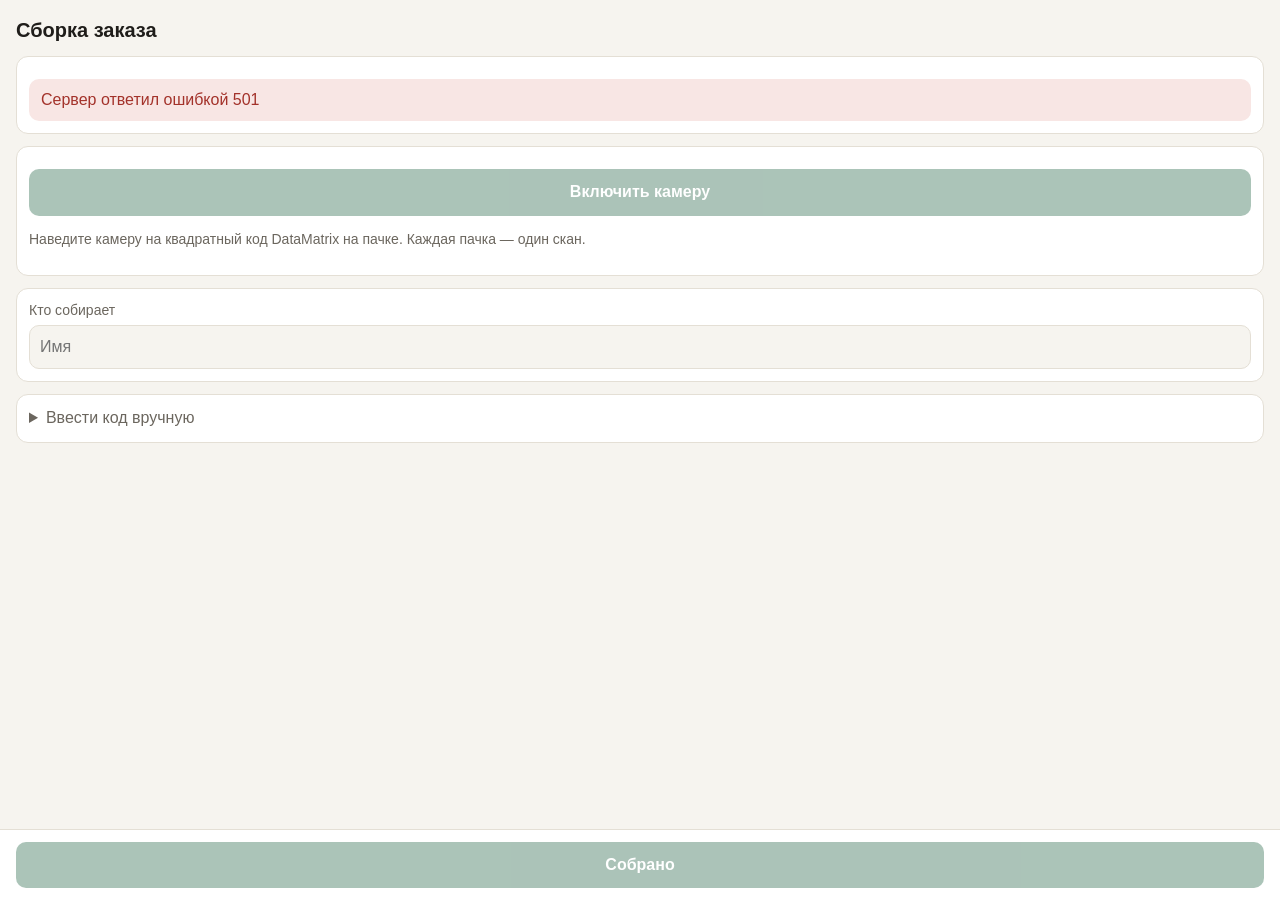
==== app/static/packing/index.html @ 6cec144b "Pack an order by scanning each pack from a phone The paid-order card now carries a link to a packing" ====
<!doctype html>
<html lang="ru">
<head>
<meta charset="utf-8">
<meta name="viewport" content="width=device-width, initial-scale=1, viewport-fit=cover">
<meta name="robots" content="noindex, nofollow">
<meta name="referrer" content="no-referrer">
<link rel="icon" href="data:,">
<title>Сборка заказа</title>
<style>
  :root {
    --bg: #f6f4ef; --card: #ffffff; --text: #1f1d1a; --muted: #6b665e;
    --line: #e4dfd5; --accent: #2f6b4f; --accent-text: #ffffff;
    --ok: #2f6b4f; --ok-bg: #e5f1ea; --bad: #a3322a; --bad-bg: #f8e6e4;
    --warn: #8a5a00; --warn-bg: #fbf0d9;
  }
  @media (prefers-color-scheme: dark) {
    :root {
      --bg: #151412; --card: #1f1d1a; --text: #efebe4; --muted: #a39d93;
      --line: #34302a; --accent: #5fae86; --accent-text: #0f1a14;
      --ok: #7fcaa2; --ok-bg: #16281f; --bad: #f08a80; --bad-bg: #2d1917;
      --warn: #f0c060; --warn-bg: #2b2413;
    }
  }
  * { box-sizing: border-box; }
  body {
    margin: 0; background: var(--bg); color: var(--text);
    font: 16px/1.4 -apple-system, BlinkMacSystemFont, "Segoe UI", Roboto, sans-serif;
    padding: 12px 16px calc(96px + env(safe-area-inset-bottom));
  }
  h1 { font-size: 20px; margin: 4px 0 12px; }
  .card { background: var(--card); border: 1px solid var(--line); border-radius: 12px; padding: 12px; margin-bottom: 12px; }
  .muted { color: var(--muted); font-size: 14px; }
  .position { padding: 10px 0; border-top: 1px solid var(--line); }
  .position:first-child { border-top: 0; padding-top: 0; }
  .row { display: flex; justify-content: space-between; align-items: baseline; gap: 8px; }
  .name { font-weight: 600; }
  .count { font-variant-numeric: tabular-nums; font-weight: 600; white-space: nowrap; }
  .count.done { color: var(--ok); }
  .codes { list-style: none; margin: 6px 0 0; padding: 0; }
  .codes li { display: flex; justify-content: space-between; align-items: center; gap: 8px; padding: 4px 0; font-size: 14px; }
  .codes code { font-size: 13px; word-break: break-all; }
  .tag { font-size: 12px; color: var(--warn); margin-left: 6px; }
  button {
    font: inherit; border: 0; border-radius: 10px; padding: 12px 14px; cursor: pointer;
    background: var(--accent); color: var(--accent-text); font-weight: 600;
  }
  button.secondary { background: transparent; color: var(--accent); border: 1px solid var(--line); }
  button.small { padding: 4px 10px; font-size: 13px; font-weight: 500; }
  button:disabled { opacity: .4; cursor: not-allowed; }
  .camera { position: relative; border-radius: 12px; overflow: hidden; background: #000; aspect-ratio: 4 / 3; display: none; }
  .camera.on { display: block; }
  video { width: 100%; height: 100%; object-fit: cover; display: block; }
  .frame { position: absolute; inset: 18% 22%; border: 3px solid rgba(255,255,255,.85); border-radius: 10px; pointer-events: none; }
  .message { border-radius: 10px; padding: 10px 12px; margin: 10px 0 0; font-weight: 500; display: none; }
  .message.show { display: block; }
  .message.ok { background: var(--ok-bg); color: var(--ok); }
  .message.bad { background: var(--bad-bg); color: var(--bad); }
  .message.warn { background: var(--warn-bg); color: var(--warn); }
  label { display: block; font-size: 14px; color: var(--muted); margin-bottom: 4px; }
  input, textarea {
    width: 100%; font: inherit; color: var(--text); background: var(--bg);
    border: 1px solid var(--line); border-radius: 10px; padding: 10px;
  }
  textarea { min-height: 72px; font-family: ui-monospace, Menlo, monospace; font-size: 14px; }
  details summary { cursor: pointer; color: var(--muted); }
  .footer {
    position: fixed; left: 0; right: 0; bottom: 0; padding: 12px 16px calc(12px + env(safe-area-inset-bottom));
    background: var(--card); border-top: 1px solid var(--line);
  }
  .footer button { width: 100%; }
  .actions { display: flex; gap: 8px; flex-wrap: wrap; }
  .actions button { flex: 1 1 auto; }
</style>
</head>
<body>
<h1 id="title">Сборка заказа</h1>

<div class="card" id="positions"><span class="muted">Загружаю заказ…</span></div>

<div class="card">
  <div class="camera" id="camera"><video id="video" playsinline muted></video><div class="frame"></div></div>
  <div class="actions" style="margin-top:10px">
    <button id="cameraButton">Включить камеру</button>
  </div>
  <div class="message" id="message"></div>
  <p class="muted" id="hint">Наведите камеру на квадратный код DataMatrix на пачке. Каждая пачка — один скан.</p>
</div>

<div class="card">
  <label for="packer">Кто собирает</label>
  <input id="packer" autocomplete="name" placeholder="Имя">
</div>

<div class="card">
  <details>
    <summary>Ввести код вручную</summary>
    <p class="message warn show">Запасной путь. В коде есть невидимые разделители, и при копировании или наборе
      руками они теряются — касса такой код не примет. Сканируйте камерой, если только можно.
      Разделитель можно вписать как &lt;GS&gt;.</p>
    <textarea id="manualCode" placeholder="010460620309922121…&lt;GS&gt;93…"></textarea>
    <div class="actions" style="margin-top:8px"><button class="secondary" id="manualButton">Проверить и добавить</button></div>
  </details>
</div>

<div class="footer"><button id="finishButton" disabled>Собрано</button></div>

<script src="/pack/static/zxing-reader.js"></script>
<script>
(() => {
  const token = decodeURIComponent(location.pathname.split("/").filter(Boolean).pop() || "");
  const base = "/pack/" + encodeURIComponent(token);
  const $ = (id) => document.getElementById(id);
  let state = null;
  let busy = false;
  let lastText = "";
  let lastAt = 0;
  let stream = null;
  let scanning = false;

  try { $("packer").value = localStorage.getItem("packer") || ""; } catch (e) {}
  $("packer").addEventListener("change", () => {
    try { localStorage.setItem("packer", $("packer").value.trim()); } catch (e) {}
  });

  function show(text, kind) {
    const box = $("message");
    box.textContent = text;
    box.className = "message show " + kind;
  }

  async function call(path, payload) {
    const response = await fetch(base + path, {
      method: "POST",
      headers: { "Content-Type": "application/json" },
      body: JSON.stringify(payload || {}),
    });
    let data = {};
    try { data = await response.json(); } catch (e) {}
    if (!response.ok && !data.message) data.message = "Сервер ответил ошибкой " + response.status;
    return data;
  }

  function render() {
    if (!state) return;
    $("title").textContent = "Сборка заказа №" + state.order_id;
    const box = $("positions");
    box.innerHTML = "";
    if (state.closed_reason) {
      box.innerHTML = '<p class="message bad show"></p>';
      box.firstChild.textContent = state.closed_reason;
    }
    if (state.packed_at) {
      const p = document.createElement("p");
      p.className = "message ok show";
      p.textContent = "Собрано " + state.packed_at + " — коды закреплены за заказом.";
      box.appendChild(p);
    }
    if (!state.pool_imported) {
      const p = document.createElement("p");
      p.className = "muted";
      p.textContent = "Пул кодов не загружен — принимаются любые коды, годные по формату.";
      box.appendChild(p);
    }
    for (const position of state.positions) {
      const div = document.createElement("div");
      div.className = "position";
      const row = document.createElement("div");
      row.className = "row";
      const name = document.createElement("span");
      name.className = "name";
      name.textContent = position.name + " × " + position.quantity;
      const count = document.createElement("span");
      count.className = "count" + (position.done ? " done" : "");
      count.textContent = position.scanned + " / " + position.quantity + (position.done ? " ✓" : "");
      row.append(name, count);
      div.appendChild(row);
      if (!position.gtin) {
        const warn = document.createElement("p");
        warn.className = "message bad show";
        warn.textContent = "У товара не задан GTIN в каталоге — собрать с кодами нельзя.";
        div.appendChild(warn);
      }
      const list = document.createElement("ul");
      list.className = "codes";
      for (const code of position.codes) {
        const li = document.createElement("li");
        const label = document.createElement("span");
        const c = document.createElement("code");
        c.textContent = code.serial;
        label.appendChild(c);
        if (!code.from_pool) {
          const tag = document.createElement("span");
          tag.className = "tag";
          tag.textContent = "не из пула";
          label.appendChild(tag);
        }
        if (code.manual) {
          const tag = document.createElement("span");
          tag.className = "tag";
          tag.textContent = "вручную";
          label.appendChild(tag);
        }
        li.appendChild(label);
        if (!state.packed_at) {
          const remove = document.createElement("button");
          remove.className = "secondary small";
          remove.textContent = "Убрать";
          remove.addEventListener("click", () => removeCode(code.id));
          li.appendChild(remove);
        }
        list.appendChild(li);
      }
      div.appendChild(list);
      box.appendChild(div);
    }
    $("finishButton").disabled = !state.can_finish;
    $("finishButton").textContent = state.packed_at ? "Собрано ✓" : "Собрано";
  }

  async function load() {
    const data = await call("/state");
    if (!data.ok) {
      $("positions").innerHTML = '<p class="message bad show"></p>';
      $("positions").firstChild.textContent = data.message || "Не удалось открыть заказ.";
      $("cameraButton").disabled = true;
      return;
    }
    state = data.state;
    render();
  }

  function feedback(ok) {
    try { navigator.vibrate && navigator.vibrate(ok ? 60 : [80, 60, 80]); } catch (e) {}
  }

  async function submit(code, manual) {
    if (busy) return;
    busy = true;
    try {
      const data = await call("/scan", { code, manual, by: $("packer").value.trim() });
      if (data.state) { state = data.state; render(); }
      if (data.ok) {
        show(data.message + (data.warning ? " · " + data.warning : ""), data.warning ? "warn" : "ok");
      } else {
        show(data.message || "Код не принят.", "bad");
      }
      feedback(!!data.ok);
      return !!data.ok;
    } catch (e) {
      show("Нет связи с сервером — проверьте интернет и отсканируйте ещё раз.", "bad");
      return false;
    } finally {
      busy = false;
    }
  }

  async function removeCode(id) {
    const data = await call("/remove", { id });
    if (data.state) { state = data.state; render(); }
    show(data.message || (data.ok ? "Код убран." : "Не получилось убрать код."), data.ok ? "ok" : "bad");
  }

  $("finishButton").addEventListener("click", async () => {
    const data = await call("/finish", { by: $("packer").value.trim() });
    if (data.state) { state = data.state; render(); }
    show(data.message || "Не получилось.", data.ok ? "ok" : "bad");
    if (data.ok) stopCamera();
  });

  $("manualButton").addEventListener("click", async () => {
    const value = $("manualCode").value;
    if (!value.trim()) return;
    if (await submit(value, true)) $("manualCode").value = "";
  });

  // --- камера ---------------------------------------------------------------

  if (window.ZXingWASM) {
    ZXingWASM.prepareZXingModule({
      overrides: {
        locateFile: (path, prefix) =>
          path.endsWith(".wasm") ? "/pack/static/zxing_reader.wasm" : prefix + path,
      },
      fireImmediately: true,
    });
  }

  const canvas = document.createElement("canvas");
  const context = canvas.getContext("2d", { willReadFrequently: true });

  async function tick() {
    if (!scanning) return;
    const video = $("video");
    if (video.readyState >= 2 && !busy) {
      // Берём середину кадра: там рамка, и так распознавание быстрее.
      const w = video.videoWidth, h = video.videoHeight;
      const side = Math.floor(Math.min(w, h) * 0.8);
      canvas.width = side; canvas.height = side;
      context.drawImage(video, (w - side) / 2, (h - side) / 2, side, side, 0, 0, side, side);
      try {
        const results = await ZXingWASM.readBarcodes(context.getImageData(0, 0, side, side), {
          formats: ["DataMatrix"],
          // Plain — чтобы разделители GS остались в тексте как есть.
          textMode: "Plain",
          tryHarder: true,
          maxNumberOfSymbols: 1,
        });
        const found = results.find((r) => r.isValid && r.text);
        if (found) {
          const now = Date.now();
          // Один и тот же код в кадре — не повод слать его каждые 200 мс.
          if (found.text !== lastText || now - lastAt > 4000) {
            lastText = found.text; lastAt = now;
            if (found.symbologyIdentifier && found.symbologyIdentifier !== "]d2") {
              show("Это не код маркировки (не GS1 DataMatrix) — наведите на другой квадратный код.", "bad");
              feedback(false);
            } else {
              await submit(found.text, false);
            }
          }
        }
      } catch (e) {
        show("Сканер не загрузился: " + (e && e.message ? e.message : e), "bad");
        stopCamera();
        return;
      }
    }
    setTimeout(tick, 200);
  }

  async function startCamera() {
    if (!window.ZXingWASM) {
      show("Сканер не загрузился — обновите страницу. Пока можно ввести код вручную.", "bad");
      return;
    }
    try {
      stream = await navigator.mediaDevices.getUserMedia({
        video: { facingMode: { ideal: "environment" }, width: { ideal: 1280 }, height: { ideal: 960 } },
        audio: false,
      });
    } catch (e) {
      show("Камера недоступна: разрешите доступ к камере для этой страницы в настройках браузера.", "bad");
      return;
    }
    const video = $("video");
    video.srcObject = stream;
    await video.play();
    $("camera").classList.add("on");
    $("cameraButton").textContent = "Выключить камеру";
    scanning = true;
    tick();
  }

  function stopCamera() {
    scanning = false;
    if (stream) stream.getTracks().forEach((t) => t.stop());
    stream = null;
    $("camera").classList.remove("on");
    $("cameraButton").textContent = "Включить камеру";
  }

  $("cameraButton").addEventListener("click", () => (scanning ? stopCamera() : startCamera()));
  document.addEventListener("visibilitychange", () => { if (document.hidden) stopCamera(); });

  load();
})();
</script>
</body>
</html>
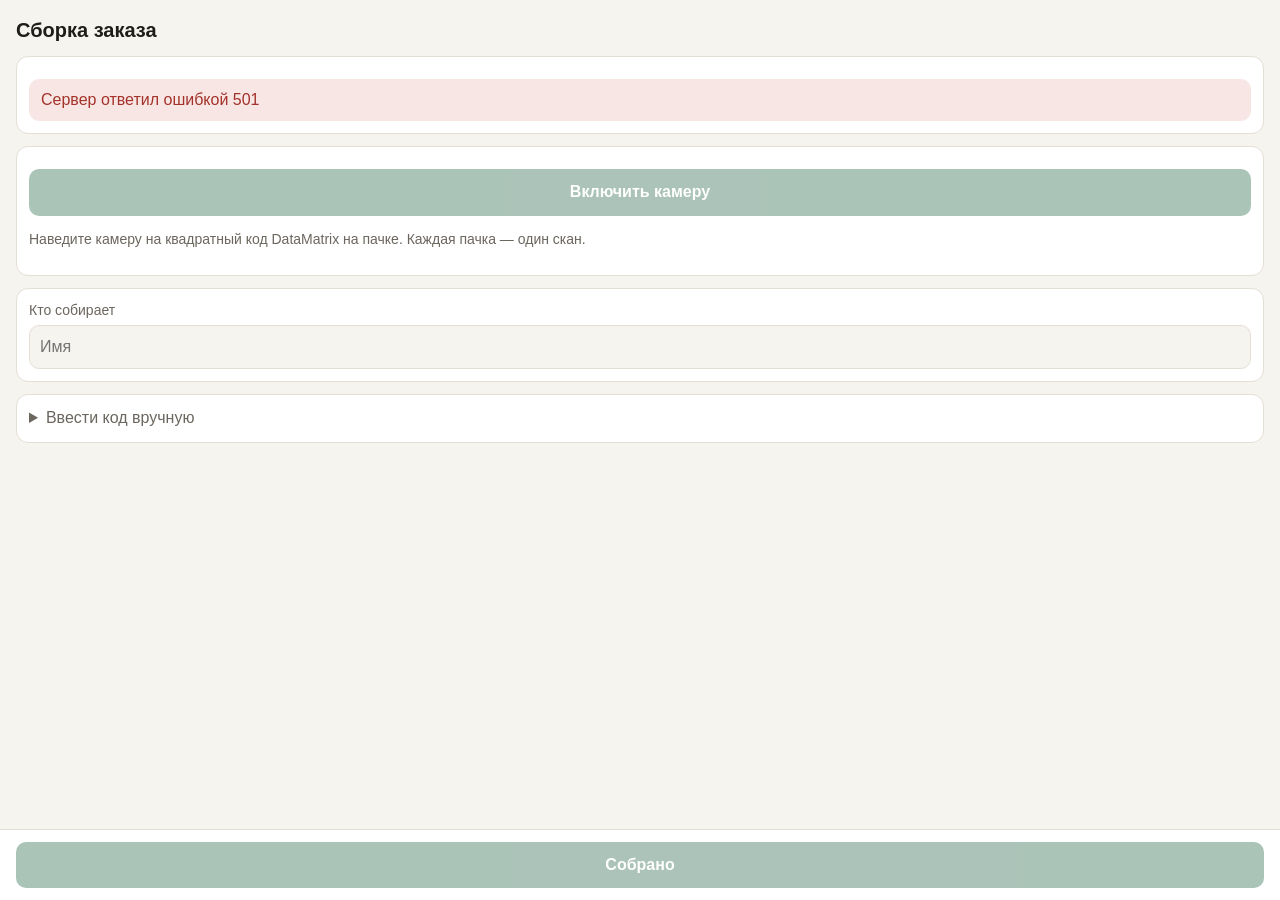
==== commit 5d934cfc: "Send the closing receipt when the parcel is delivered A sale with delivery is complete when the good" ====
--- a/app/static/packing/index.html
+++ b/app/static/packing/index.html
@@ -154,6 +154,13 @@
       const p = document.createElement("p");
       p.className = "message ok show";
       p.textContent = "Собрано " + state.packed_at + " — коды закреплены за заказом.";
+      box.appendChild(p);
+    }
+    if (state.delivered_without_codes) {
+      const p = document.createElement("p");
+      p.className = "message warn show";
+      p.textContent = "Заказ уже вручён, а коды не отсканированы. Добавьте коды пачек, которые ушли в посылке, " +
+        "нажмите «Собрано», затем отправьте чек: scripts/api.sh orders/" + state.order_id + "/settlement-receipt";
       box.appendChild(p);
     }
     if (!state.pool_imported) {
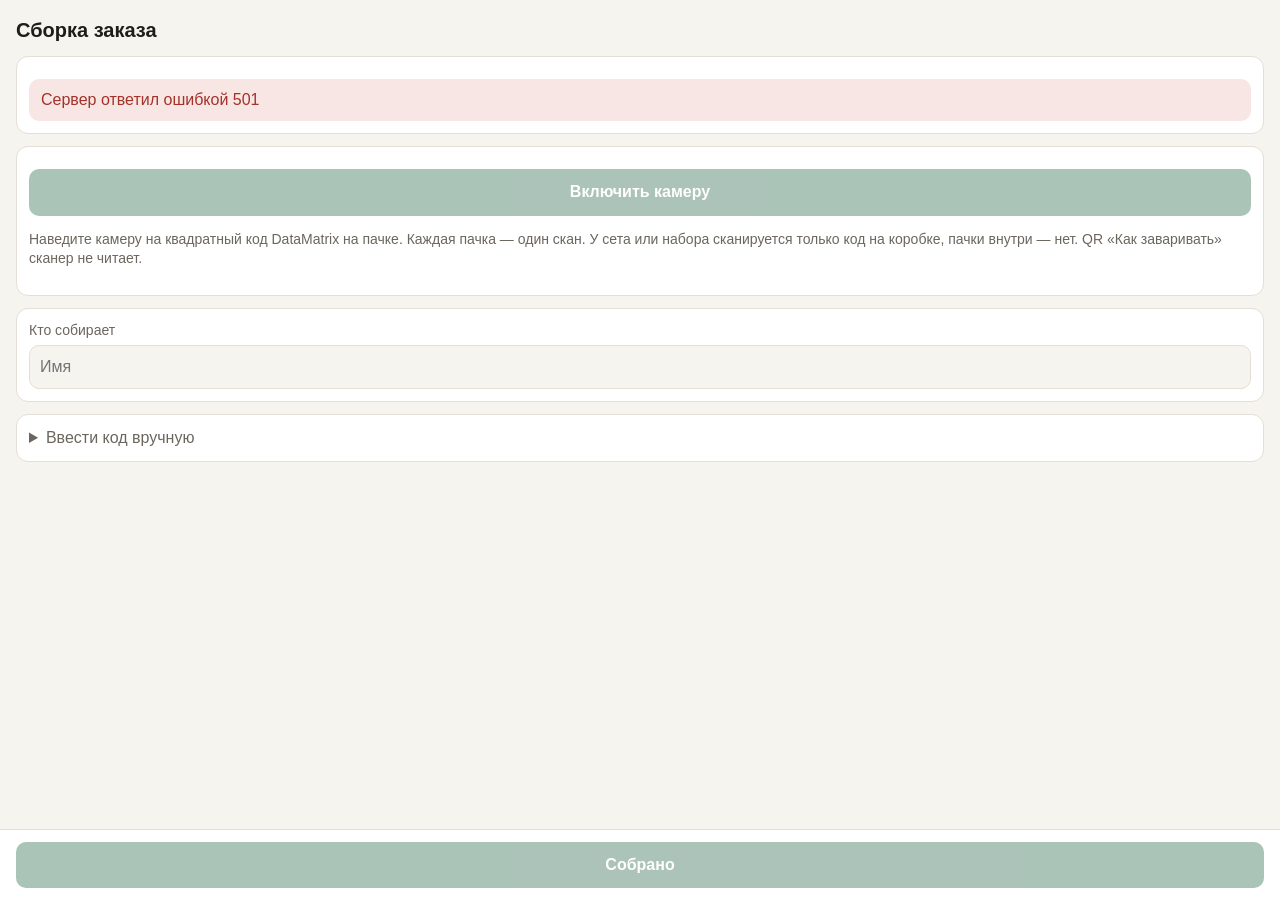
==== commit 0d4a3025: "Scan sets by their box code, split settlement lines and refund with codes - Order codes move to thei" ====
--- a/app/static/packing/index.html
+++ b/app/static/packing/index.html
@@ -84,7 +84,8 @@
     <button id="cameraButton">Включить камеру</button>
   </div>
   <div class="message" id="message"></div>
-  <p class="muted" id="hint">Наведите камеру на квадратный код DataMatrix на пачке. Каждая пачка — один скан.</p>
+  <p class="muted" id="hint">Наведите камеру на квадратный код DataMatrix на пачке. Каждая пачка — один скан.
+    У сета или набора сканируется только код на коробке, пачки внутри — нет. QR «Как заваривать» сканер не читает.</p>
 </div>
 
 <div class="card">
@@ -176,7 +177,8 @@
       row.className = "row";
       const name = document.createElement("span");
       name.className = "name";
-      name.textContent = position.name + " × " + position.quantity;
+      name.textContent = position.name + (position.kind === "set" ? " (сет — код на коробке)" : "") +
+        " × " + position.quantity;
       const count = document.createElement("span");
       count.className = "count" + (position.done ? " done" : "");
       count.textContent = position.scanned + " / " + position.quantity + (position.done ? " ✓" : "");
@@ -185,7 +187,7 @@
       if (!position.gtin) {
         const warn = document.createElement("p");
         warn.className = "message bad show";
-        warn.textContent = "У товара не задан GTIN в каталоге — собрать с кодами нельзя.";
+        warn.textContent = "Нет GTIN в каталоге — собрать эту позицию с кодами нельзя.";
         div.appendChild(warn);
       }
       const list = document.createElement("ul");
@@ -307,6 +309,8 @@
       context.drawImage(video, (w - side) / 2, (h - side) / 2, side, side, 0, 0, side, side);
       try {
         const results = await ZXingWASM.readBarcodes(context.getImageData(0, 0, side, side), {
+          // Только DataMatrix: QR «Как заваривать» на той же этикетке, EAN и
+          // прочие форматы сканер не ищет вовсе, а не отбрасывает после чтения.
           formats: ["DataMatrix"],
           // Plain — чтобы разделители GS остались в тексте как есть.
           textMode: "Plain",
@@ -319,12 +323,9 @@
           // Один и тот же код в кадре — не повод слать его каждые 200 мс.
           if (found.text !== lastText || now - lastAt > 4000) {
             lastText = found.text; lastAt = now;
-            if (found.symbologyIdentifier && found.symbologyIdentifier !== "]d2") {
-              show("Это не код маркировки (не GS1 DataMatrix) — наведите на другой квадратный код.", "bad");
-              feedback(false);
-            } else {
-              await submit(found.text, false);
-            }
+            // Разбирает и проверяет сервер: он же восстановит потерянный GS
+            // и объяснит, если это не код маркировки.
+            await submit(found.text, false);
           }
         }
       } catch (e) {
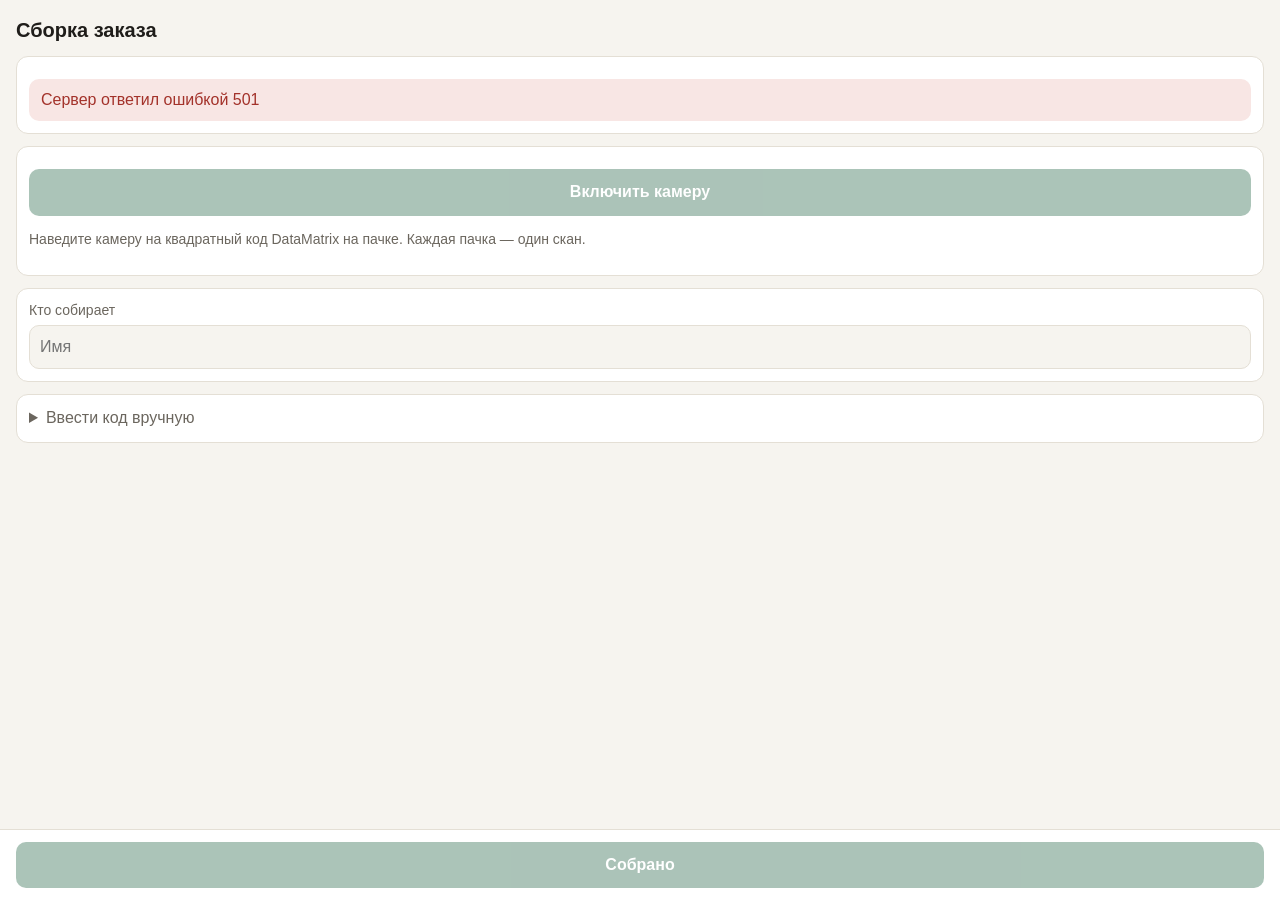
==== commit b88ef801: "Track raw material by lots: reserve on payment, write off at packing Packs are made per order, so th" ====
--- a/app/static/packing/index.html
+++ b/app/static/packing/index.html
@@ -58,6 +58,10 @@
   .message.bad { background: var(--bad-bg); color: var(--bad); }
   .message.warn { background: var(--warn-bg); color: var(--warn); }
   label { display: block; font-size: 14px; color: var(--muted); margin-bottom: 4px; }
+  .lot { margin: 6px 0 0; padding: 8px 10px; border-radius: 10px; background: var(--bg); font-size: 14px; }
+  .lot.bad { background: var(--bad-bg); color: var(--bad); }
+  .lot select, .lot input { font: inherit; margin-top: 6px; width: 100%; padding: 6px 8px; border: 1px solid var(--line);
+    border-radius: 8px; background: var(--card); color: var(--text); }
   input, textarea {
     width: 100%; font: inherit; color: var(--text); background: var(--bg);
     border: 1px solid var(--line); border-radius: 10px; padding: 10px;
@@ -84,8 +88,7 @@
     <button id="cameraButton">Включить камеру</button>
   </div>
   <div class="message" id="message"></div>
-  <p class="muted" id="hint">Наведите камеру на квадратный код DataMatrix на пачке. Каждая пачка — один скан.
-    У сета или набора сканируется только код на коробке, пачки внутри — нет. QR «Как заваривать» сканер не читает.</p>
+  <p class="muted" id="hint">Наведите камеру на квадратный код DataMatrix на пачке. Каждая пачка — один скан.</p>
 </div>
 
 <div class="card">
@@ -177,8 +180,7 @@
       row.className = "row";
       const name = document.createElement("span");
       name.className = "name";
-      name.textContent = position.name + (position.kind === "set" ? " (сет — код на коробке)" : "") +
-        " × " + position.quantity;
+      name.textContent = position.name + " × " + position.quantity;
       const count = document.createElement("span");
       count.className = "count" + (position.done ? " done" : "");
       count.textContent = position.scanned + " / " + position.quantity + (position.done ? " ✓" : "");
@@ -187,8 +189,20 @@
       if (!position.gtin) {
         const warn = document.createElement("p");
         warn.className = "message bad show";
-        warn.textContent = "Нет GTIN в каталоге — собрать эту позицию с кодами нельзя.";
+        warn.textContent = "У товара не задан GTIN в каталоге — собрать с кодами нельзя.";
         div.appendChild(warn);
+      }
+      for (const lot of position.lots || []) div.appendChild(lotBlock(position, lot));
+      if ((position.lots || []).some(l => l.unit === "г") && !state.packed_at) {
+        const weight = document.createElement("input");
+        weight.type = "number"; weight.inputMode = "decimal"; weight.min = "0";
+        weight.placeholder = "Фактический вес, г (необязательно)";
+        weight.value = weights[position.index] || "";
+        weight.addEventListener("input", () => { weights[position.index] = weight.value; });
+        const box = document.createElement("div");
+        box.className = "lot";
+        box.appendChild(weight);
+        div.appendChild(box);
       }
       const list = document.createElement("ul");
       list.className = "codes";
@@ -227,6 +241,45 @@
     $("finishButton").textContent = state.packed_at ? "Собрано ✓" : "Собрано";
   }
 
+  // Фактический вес по позициям — до нажатия «Собрано»: перевес уйдёт в потери фасовки.
+  const weights = {};
+
+  // Из какой партии брать: код и срок, а пока не собрано — выбор другой партии.
+  function lotBlock(position, lot) {
+    const box = document.createElement("div");
+    const missing = !lot.lot_id;
+    box.className = "lot" + (missing || !lot.shelf_ok ? " bad" : "");
+    const amount = lot.places + " × " + (lot.qty / lot.places) + " " + lot.unit;
+    box.textContent = missing
+      ? "Сырьё «" + lot.raw_material + "»: нет свободной партии (" + amount + ") — внесите партию и выберите её"
+      : "Партия " + lot.lot_code + " · годен до " + (lot.best_before || "—") + " · пачка годна до " +
+        (lot.pack_best_before || "—") + " · " + amount + (lot.status === "списан" ? " · списано" : "");
+    if (lot.status === "резерв" && !state.packed_at && lot.choices.length) {
+      const select = document.createElement("select");
+      const first = document.createElement("option");
+      first.textContent = missing ? "Выбрать партию…" : "Взять другую партию…";
+      first.value = "";
+      select.appendChild(first);
+      for (const choice of lot.choices) {
+        if (choice.lot_id === lot.lot_id) continue;
+        const option = document.createElement("option");
+        option.value = choice.lot_id;
+        option.textContent = choice.lot_code + " · свободно " + choice.free + " " + lot.unit +
+          " · годен до " + (choice.best_before || "—");
+        select.appendChild(option);
+      }
+      select.addEventListener("change", async () => {
+        if (!select.value) return;
+        const data = await call("/lot", { index: position.index, raw_material: lot.raw_material,
+                                          lot_id: Number(select.value) });
+        if (data.state) { state = data.state; render(); }
+        show(data.message || (data.ok ? "Партия заменена." : "Не получилось."), data.ok ? "ok" : "bad");
+      });
+      box.appendChild(select);
+    }
+    return box;
+  }
+
   async function load() {
     const data = await call("/state");
     if (!data.ok) {
@@ -271,7 +324,7 @@
   }
 
   $("finishButton").addEventListener("click", async () => {
-    const data = await call("/finish", { by: $("packer").value.trim() });
+    const data = await call("/finish", { by: $("packer").value.trim(), weights });
     if (data.state) { state = data.state; render(); }
     show(data.message || "Не получилось.", data.ok ? "ok" : "bad");
     if (data.ok) stopCamera();
@@ -309,8 +362,6 @@
       context.drawImage(video, (w - side) / 2, (h - side) / 2, side, side, 0, 0, side, side);
       try {
         const results = await ZXingWASM.readBarcodes(context.getImageData(0, 0, side, side), {
-          // Только DataMatrix: QR «Как заваривать» на той же этикетке, EAN и
-          // прочие форматы сканер не ищет вовсе, а не отбрасывает после чтения.
           formats: ["DataMatrix"],
           // Plain — чтобы разделители GS остались в тексте как есть.
           textMode: "Plain",
@@ -323,9 +374,12 @@
           // Один и тот же код в кадре — не повод слать его каждые 200 мс.
           if (found.text !== lastText || now - lastAt > 4000) {
             lastText = found.text; lastAt = now;
-            // Разбирает и проверяет сервер: он же восстановит потерянный GS
-            // и объяснит, если это не код маркировки.
-            await submit(found.text, false);
+            if (found.symbologyIdentifier && found.symbologyIdentifier !== "]d2") {
+              show("Это не код маркировки (не GS1 DataMatrix) — наведите на другой квадратный код.", "bad");
+              feedback(false);
+            } else {
+              await submit(found.text, false);
+            }
           }
         }
       } catch (e) {
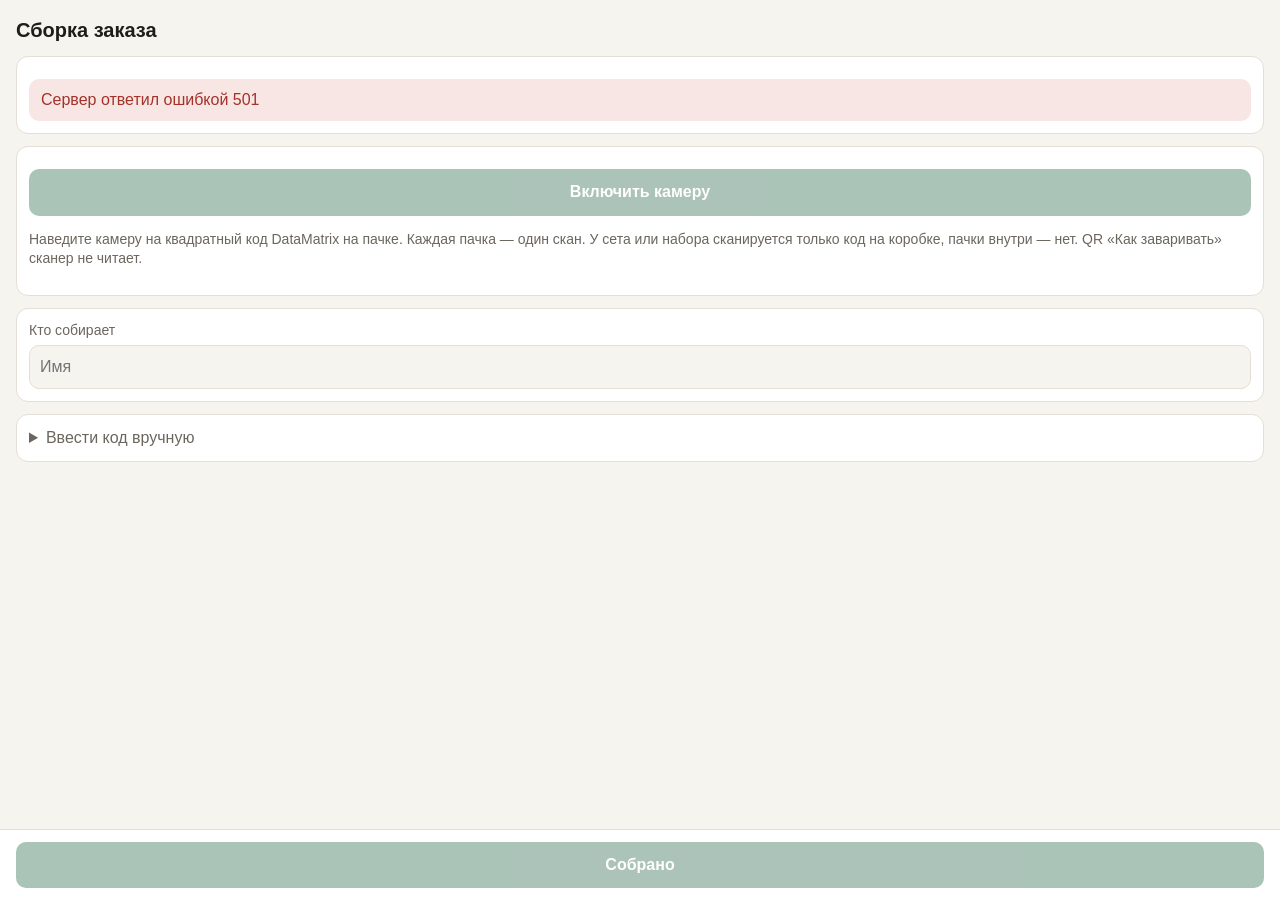
==== commit 8ec0c683: "Merge main into the marking statuses branch Co-Authored-By: Claude Opus 5.5 <noreply@anthropic.com>" ====
--- a/app/static/packing/index.html
+++ b/app/static/packing/index.html
@@ -88,7 +88,8 @@
     <button id="cameraButton">Включить камеру</button>
   </div>
   <div class="message" id="message"></div>
-  <p class="muted" id="hint">Наведите камеру на квадратный код DataMatrix на пачке. Каждая пачка — один скан.</p>
+  <p class="muted" id="hint">Наведите камеру на квадратный код DataMatrix на пачке. Каждая пачка — один скан.
+    У сета или набора сканируется только код на коробке, пачки внутри — нет. QR «Как заваривать» сканер не читает.</p>
 </div>
 
 <div class="card">
@@ -180,7 +181,8 @@
       row.className = "row";
       const name = document.createElement("span");
       name.className = "name";
-      name.textContent = position.name + " × " + position.quantity;
+      name.textContent = position.name + (position.kind === "set" ? " (сет — код на коробке)" : "") +
+        " × " + position.quantity;
       const count = document.createElement("span");
       count.className = "count" + (position.done ? " done" : "");
       count.textContent = position.scanned + " / " + position.quantity + (position.done ? " ✓" : "");
@@ -189,7 +191,7 @@
       if (!position.gtin) {
         const warn = document.createElement("p");
         warn.className = "message bad show";
-        warn.textContent = "У товара не задан GTIN в каталоге — собрать с кодами нельзя.";
+        warn.textContent = "Нет GTIN в каталоге — собрать эту позицию с кодами нельзя.";
         div.appendChild(warn);
       }
       for (const lot of position.lots || []) div.appendChild(lotBlock(position, lot));
@@ -362,6 +364,8 @@
       context.drawImage(video, (w - side) / 2, (h - side) / 2, side, side, 0, 0, side, side);
       try {
         const results = await ZXingWASM.readBarcodes(context.getImageData(0, 0, side, side), {
+          // Только DataMatrix: QR «Как заваривать» на той же этикетке, EAN и
+          // прочие форматы сканер не ищет вовсе, а не отбрасывает после чтения.
           formats: ["DataMatrix"],
           // Plain — чтобы разделители GS остались в тексте как есть.
           textMode: "Plain",
@@ -374,12 +378,9 @@
           // Один и тот же код в кадре — не повод слать его каждые 200 мс.
           if (found.text !== lastText || now - lastAt > 4000) {
             lastText = found.text; lastAt = now;
-            if (found.symbologyIdentifier && found.symbologyIdentifier !== "]d2") {
-              show("Это не код маркировки (не GS1 DataMatrix) — наведите на другой квадратный код.", "bad");
-              feedback(false);
-            } else {
-              await submit(found.text, false);
-            }
+            // Разбирает и проверяет сервер: он же восстановит потерянный GS
+            // и объяснит, если это не код маркировки.
+            await submit(found.text, false);
           }
         }
       } catch (e) {
